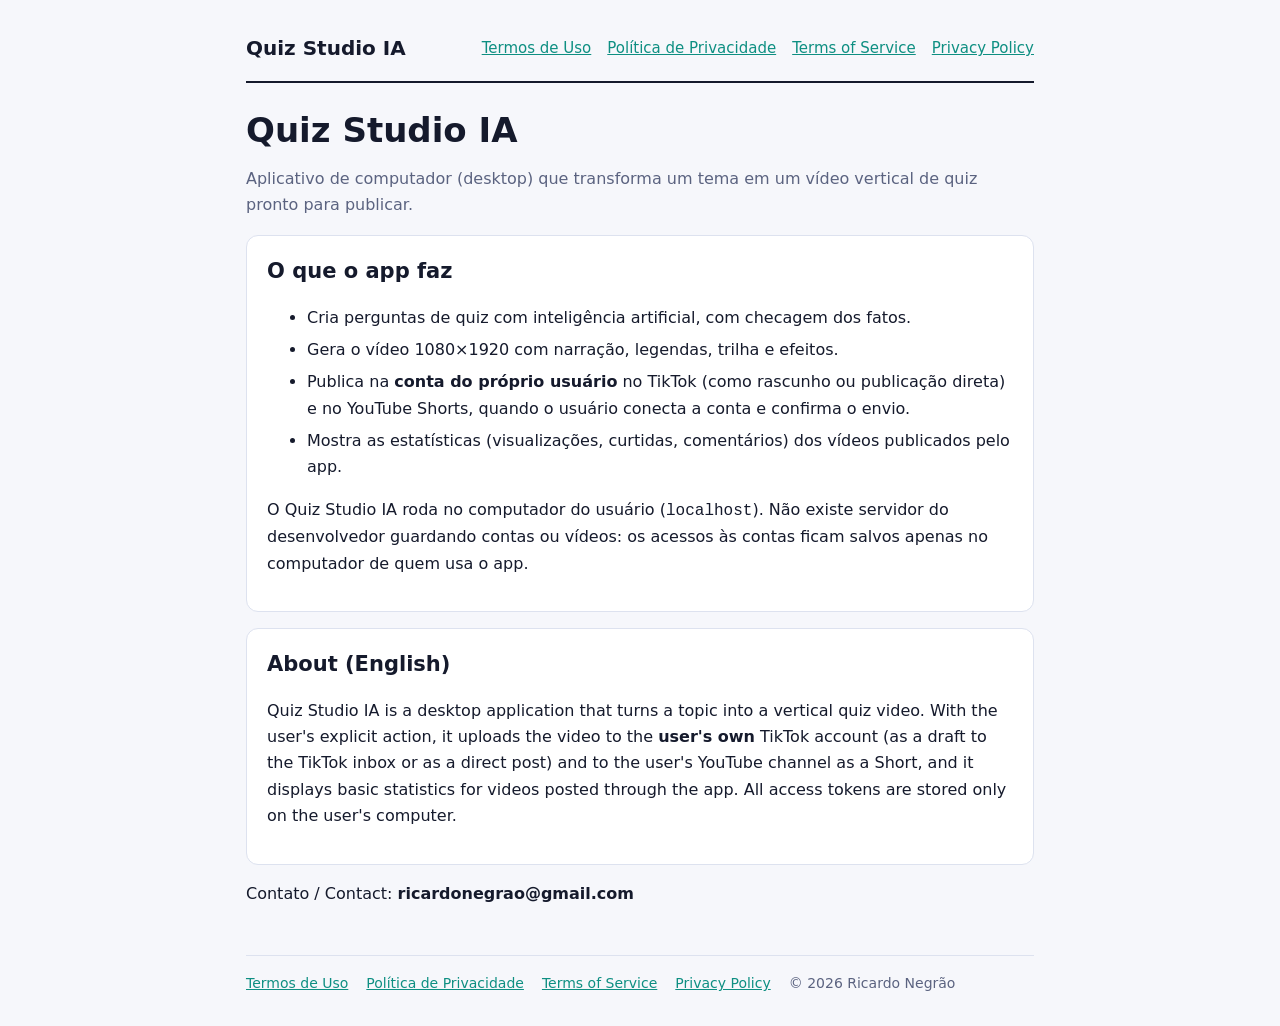
==== index.html @ 5819a9f2 "Add files via upload" ====
<!doctype html>
<html lang="pt-BR">
<head>
<meta charset="utf-8"><meta name="viewport" content="width=device-width, initial-scale=1">
<title>Quiz Studio IA</title>
<meta name="description" content="Aplicativo de computador que cria vídeos de quiz com IA e publica na conta do próprio usuário no TikTok e no YouTube Shorts.">
<link rel="stylesheet" href="style.css">
</head>
<body><div class="wrap">
<header>
  <a class="brand" href="index.html">Quiz Studio IA</a>
  <nav aria-label="Documentos legais">
    <a href="termos.html">Termos de Uso</a><a href="privacidade.html">Política de Privacidade</a>
    <a href="terms.html" lang="en">Terms of Service</a><a href="privacy.html" lang="en">Privacy Policy</a>
  </nav>
</header>

<h1>Quiz Studio IA</h1>
<p class="muted">Aplicativo de computador (desktop) que transforma um tema em um vídeo vertical de quiz pronto para publicar.</p>

<div class="card">
  <h2 style="margin-top:0">O que o app faz</h2>
  <ul>
    <li>Cria perguntas de quiz com inteligência artificial, com checagem dos fatos.</li>
    <li>Gera o vídeo 1080×1920 com narração, legendas, trilha e efeitos.</li>
    <li>Publica na <b>conta do próprio usuário</b> no TikTok (como rascunho ou publicação direta) e no YouTube Shorts, quando o usuário conecta a conta e confirma o envio.</li>
    <li>Mostra as estatísticas (visualizações, curtidas, comentários) dos vídeos publicados pelo app.</li>
  </ul>
  <p>O Quiz Studio IA roda no computador do usuário (<code>localhost</code>). Não existe servidor do desenvolvedor guardando contas ou vídeos: os acessos às contas ficam salvos apenas no computador de quem usa o app.</p>
</div>

<div class="card" lang="en">
  <h2 style="margin-top:0">About (English)</h2>
  <p>Quiz Studio IA is a desktop application that turns a topic into a vertical quiz video. With the user's explicit action, it uploads the video to the <b>user's own</b> TikTok account (as a draft to the TikTok inbox or as a direct post) and to the user's YouTube channel as a Short, and it displays basic statistics for videos posted through the app. All access tokens are stored only on the user's computer.</p>
</div>

<p>Contato / Contact: <b>ricardonegrao@gmail.com</b></p>

<footer>
  <a href="termos.html">Termos de Uso</a><a href="privacidade.html">Política de Privacidade</a><a href="terms.html">Terms of Service</a><a href="privacy.html">Privacy Policy</a>
  <span>© 2026 Ricardo Negrão</span>
</footer>
</div></body>
</html>
---- style.css ----
:root { --bg: #f6f7fb; --card: #fff; --ink: #151a2c; --muted: #5b6380; --line: #dde2ef; --accent: #0e8f82; }
@media (prefers-color-scheme: dark) { :root { --bg: #0d1120; --card: #151b30; --ink: #e8ecf8; --muted: #9aa3c2; --line: #27304d; --accent: #34d3c0; } }
* { box-sizing: border-box; }
body { margin: 0; background: var(--bg); color: var(--ink); font: 16px/1.65 "Segoe UI", system-ui, -apple-system, sans-serif; }
.wrap { max-width: 820px; margin: 0 auto; padding: 32px max(16px, env(safe-area-inset-left)); }
header { display: flex; flex-wrap: wrap; gap: 12px 24px; align-items: center; justify-content: space-between; border-bottom: 2px solid var(--ink); padding-bottom: 16px; margin-bottom: 28px; }
header a.brand { font-weight: 800; font-size: 20px; color: var(--ink); text-decoration: none; }
nav { display: flex; flex-wrap: wrap; gap: 6px 16px; font-size: 15px; }
a { color: var(--accent); }
h1 { font-size: 34px; line-height: 1.15; margin: 0 0 8px; } h2 { font-size: 21px; margin: 32px 0 8px; }
.muted { color: var(--muted); } .card { background: var(--card); border: 1px solid var(--line); border-radius: 12px; padding: 18px 20px; margin: 16px 0; }
li { margin-bottom: 6px; }
footer { margin-top: 48px; padding-top: 16px; border-top: 1px solid var(--line); font-size: 14px; color: var(--muted); display: flex; flex-wrap: wrap; gap: 8px 18px; }
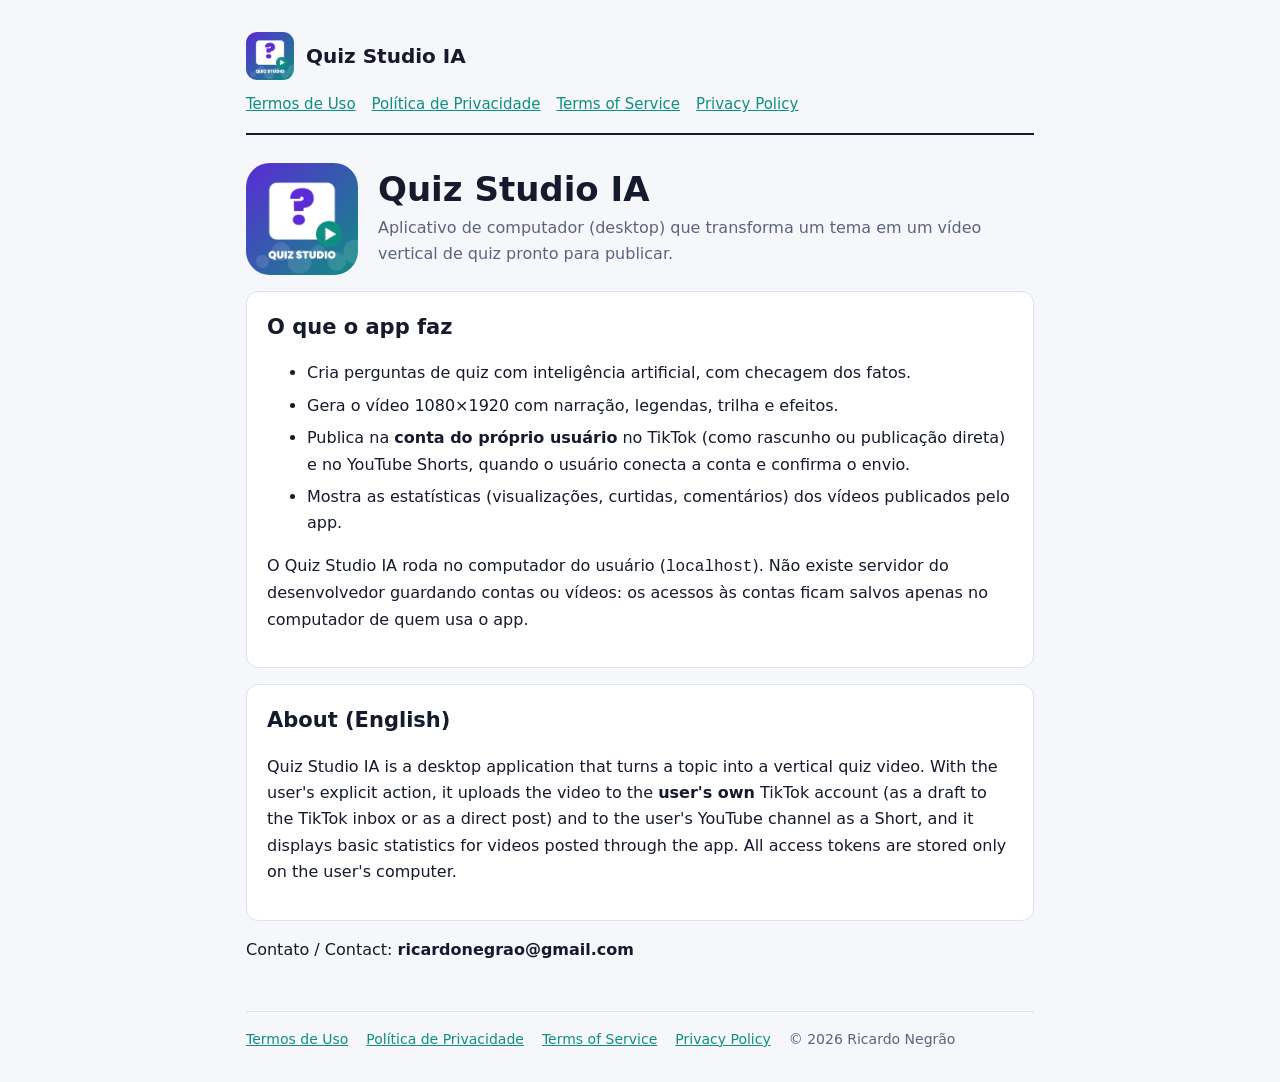
==== commit 076e4144: "Ícone do app no cabeçalho das páginas e como favicon Co-Authored-By: Claude Fable 5.2 <noreply@anthr" ====
--- a/index.html
+++ b/index.html
@@ -5,18 +5,26 @@
 <title>Quiz Studio IA</title>
 <meta name="description" content="Aplicativo de computador que cria vídeos de quiz com IA e publica na conta do próprio usuário no TikTok e no YouTube Shorts.">
 <link rel="stylesheet" href="style.css">
+<link rel="icon" type="image/png" href="favicon.png">
+<link rel="apple-touch-icon" href="apple-touch-icon.png">
+<meta property="og:image" content="https://ricardonegrao.github.io/quiz-studio/icon-512.png">
 </head>
 <body><div class="wrap">
 <header>
-  <a class="brand" href="index.html">Quiz Studio IA</a>
+  <a class="brand" href="index.html"><img src="icon-512.png" alt="Ícone do Quiz Studio IA" width="48" height="48">Quiz Studio IA</a>
   <nav aria-label="Documentos legais">
     <a href="termos.html">Termos de Uso</a><a href="privacidade.html">Política de Privacidade</a>
     <a href="terms.html" lang="en">Terms of Service</a><a href="privacy.html" lang="en">Privacy Policy</a>
   </nav>
 </header>
 
-<h1>Quiz Studio IA</h1>
-<p class="muted">Aplicativo de computador (desktop) que transforma um tema em um vídeo vertical de quiz pronto para publicar.</p>
+<div class="hero">
+  <img src="icon-512.png" alt="Ícone do Quiz Studio IA" width="112" height="112">
+  <div>
+    <h1>Quiz Studio IA</h1>
+    <p class="muted">Aplicativo de computador (desktop) que transforma um tema em um vídeo vertical de quiz pronto para publicar.</p>
+  </div>
+</div>
 
 <div class="card">
   <h2 style="margin-top:0">O que o app faz</h2>
--- a/style.css
+++ b/style.css
@@ -4,7 +4,12 @@
 body { margin: 0; background: var(--bg); color: var(--ink); font: 16px/1.65 "Segoe UI", system-ui, -apple-system, sans-serif; }
 .wrap { max-width: 820px; margin: 0 auto; padding: 32px max(16px, env(safe-area-inset-left)); }
 header { display: flex; flex-wrap: wrap; gap: 12px 24px; align-items: center; justify-content: space-between; border-bottom: 2px solid var(--ink); padding-bottom: 16px; margin-bottom: 28px; }
-header a.brand { font-weight: 800; font-size: 20px; color: var(--ink); text-decoration: none; }
+header a.brand { display: inline-flex; align-items: center; gap: 12px; font-weight: 800; font-size: 20px; color: var(--ink); text-decoration: none; }
+header a.brand img { width: 48px; height: 48px; border-radius: 11px; display: block; }
+.hero { display: flex; align-items: center; gap: 20px; margin-bottom: 8px; }
+.hero img { width: 112px; height: 112px; border-radius: 24px; flex: none; }
+.hero h1 { margin: 0 0 6px; } .hero p { margin: 0; }
+@media (max-width: 520px) { .hero { align-items: flex-start; gap: 14px; } .hero img { width: 76px; height: 76px; border-radius: 17px; } }
 nav { display: flex; flex-wrap: wrap; gap: 6px 16px; font-size: 15px; }
 a { color: var(--accent); }
 h1 { font-size: 34px; line-height: 1.15; margin: 0 0 8px; } h2 { font-size: 21px; margin: 32px 0 8px; }
